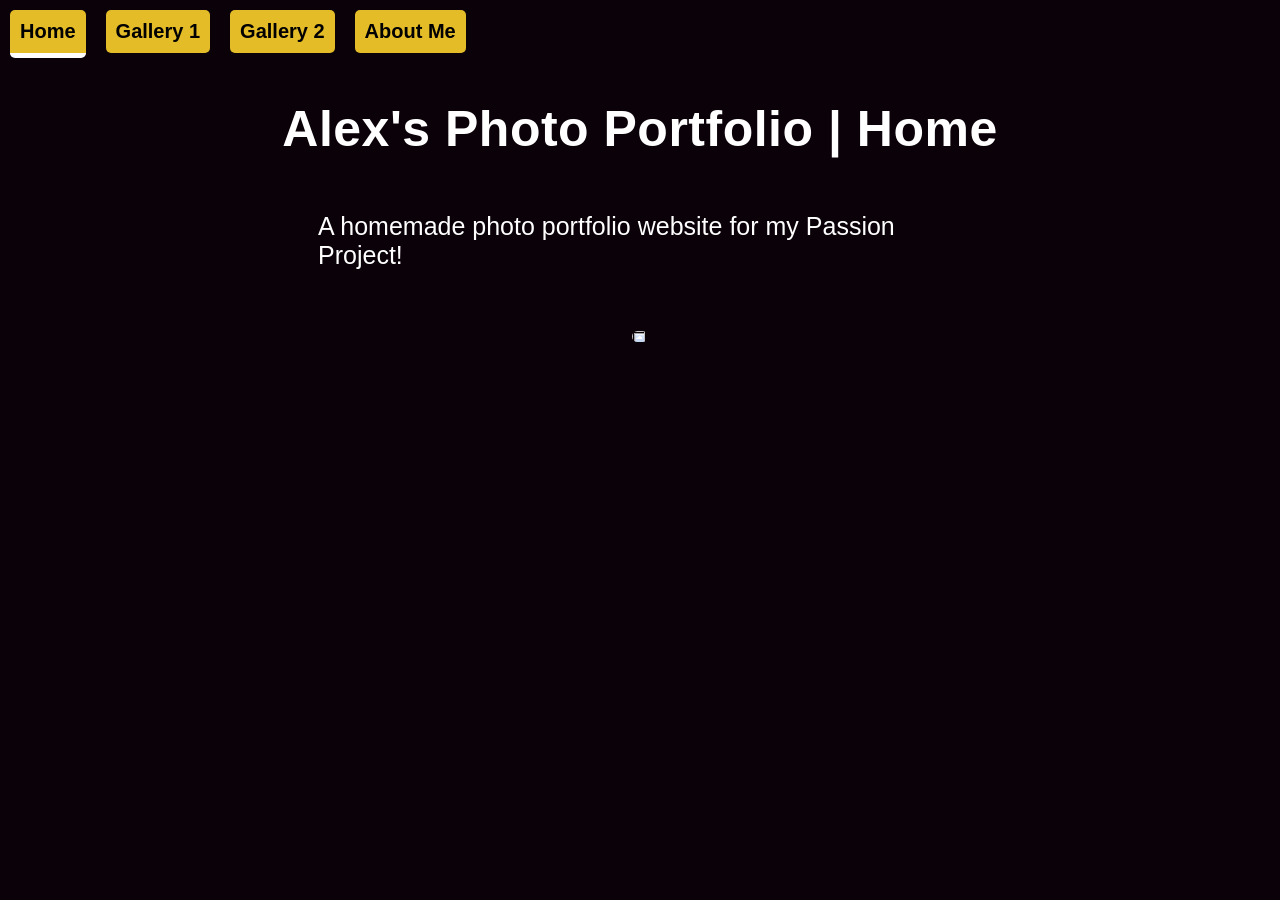
==== index.html @ cf40530d "added gallery 2, qol changes, better visuals Co-authored-by: Copilot <copilot@github.com>" ====
<!DOCTYPE html>
<html lang="en">
  <head>
    <meta charset="UTF-8">
    <meta name="viewport" content="width=device-width, initial-scale=1.0">
    <meta http-equiv="X-UA-Compatible" content="ie=edge">
    <title>Alex's Photo Portfolio</title>
    <link rel="stylesheet" href="style.css">
  </head>
  <body>
    
    <div class = "center">

    <div class = "topBar">

    
      <h1>Alex's Photo Portfolio | Home</h1>
    
    <ul>
      <li><a style = "border-bottom: 5px solid rgb(255, 255, 255);">Home</a></li>
      <li><a href="/gallery1.html">Gallery 1</a></li>
      <li><a href="/gallery2.html">Gallery 2</a></li>
      <li><a href="/about.html">About Me</a></li>
    </ul>

    </div>

    <h2>A homemade photo portfolio website for my Passion Project!</h2>

    <div class = "sizedBox"></div>
    <div class = "sizedBox"></div>

    <div class = "highlight">

    <img id = "highlightImg" src=""></img>

    </div>

    <div class = "sizedBox"></div>

    </div>

    <script src="script.js"></script>

  </body>
</html>
---- style.css ----
* {
  color: white;
  font-family: "Avantgarde", "TeX Gyre Adventor", "URW Gothic L", sans-serif;
  
}

#modal {
  display: none;
  position: fixed;
  z-index: 1000;
  left: 50%;
  top: 50%;
  transform: translate(-50%, -50%);
  width: 100%;
  height: 100%;
  justify-content: center;
  align-items: center;
  flex-direction: center;
}

#modal-desc {
  position: fixed;
  bottom: 20px;
  left: 50%;
  transform: translateX(-50%);
  font-family: 'Segoe UI', Tahoma, Verdana, sans-serif;
  z-index: 1001;
  font-size: 20px;
  background-color: rgba(0, 0, 0, 0.35);
  padding: 10px 20px;
  border-radius: 10px;
  font-weight: 550;
  transition: all 0.1s ease-in-out;
  text-shadow: none;

}

#modal-desc:hover {
  background-color: rgba(0, 0, 0, 0.67);
  transform: translateX(-50%) scale(1.12);
  color: rgb(255, 222, 101);
  text-shadow: 1px 1px 25px whitesmoke;
}

.modal-btn {
  position: fixed;
  top: 50%;
  transform: translateY(-50%);
  background-color: rgba(0, 0, 0, 0.3);
  border: none;
  color: white;
  font-size: 30px;
  padding: 10px;
  cursor: pointer;
  z-index: 1001;
  transition: all 0.1s ease-in-out;
}

.modal-btn:hover {
  background-color: rgba(0, 0, 0, 0.7);
  transform: translateY(-50%) scale(1.1);
  color: rgb(255, 222, 101);
  text-shadow: 1px 1px 25px whitesmoke;
}

#modal-btn-close {
  top: 40px;
  right: 20px;
  width: 3%;
  aspect-ratio: 1/1;
}

#modal-btn-prev {
  left: 20px;
}

#modal-btn-next {
  right: 20px;
}

#modal.fade-in {
  animation: fadeIn 0.25s;
}

@keyframes fadeIn {
  from { opacity: 0; }
  to { opacity: 1; }
}

#modal.fade-out {
  animation: fadeOut 0.25s;
}

@keyframes fadeOut {
  from { opacity: 1; }
  to { opacity: 0; }
}

#modal-image{
  position: fixed;  
  left: 0%;
  top: 0%;
  width: 100%;
  height: 100%;
}

ul {
  list-style-type: none;
  margin: 0;
  padding: 0;
  overflow: hidden;
  position: fixed;
  top: 0;
  left: 0;
  z-index: 9999;
}

li {
  float: left;
}

li a {
  display: block;
  color: rgb(0, 0, 0);
  font-weight: 700;
  font-size: 20px;
  text-align: center;
  padding: 10px;
  margin: 10px;
  text-decoration: none;
  background-color: rgb(228, 188, 40);
  box-shadow: none;
  border-radius: 5px;
  transition: all 0.1s ease-in-out;
}

/* check idk */

li a:hover {
    background-color: #e3ca4d;
    box-shadow: 3px 3px 10px whitesmoke;
    position: relative;
    transform: scale(1.03);
}

h1 {
  font-size: 50px;
  font-weight: 550;
  letter-spacing: 0.5px;
  margin-top: 100px;
  text-shadow: none;
  color: white;
  transition: all 0.1s ease-in-out;
}


h2 {
  font-size: 25px;
  font-weight: 300;
  padding-left: 5%;
  padding-right: 5%;
  text-shadow: none;
  color: white;
  transition: all 0.1s ease-in-out;
}

h1:hover,h2:hover {
  color: rgb(255, 222, 101);
  text-shadow: 1px 1px 25px whitesmoke;
}

div.sizedBox {
  width: 100%;
  height: 20px;
}

img {
    width: 50%;
    height: auto;
    margin: auto;
    border-radius: 25px;
}

img.about-me-img {
    margin-top: 25px;
    margin-bottom: 25px;
    box-shadow: none;
    transition: all 0.21s ease-in-out;
}

img.about-me-img:hover {
    box-shadow: 16px 16px 30px whitesmoke;
    position: relative;
    transform: scale(1.05);
}

#highlightImg {
    width: 82%;
    aspect-ratio: 3/2;
    margin-bottom: 40px;
    box-shadow: none;
    transition: all 0.21s ease-in-out;
}

#highlightImg:hover {
    box-shadow: 16px 16px 50px whitesmoke;
    position: relative;
    transform: scale(1.02);
}


.gallery img {
  aspect-ratio: 3/2;
  width: 100%;
  margin-top: 0px;
  margin-bottom: 8.2px;
  max-width: none;
  filter: grayscale(40%) brightness(85%);
  transition: all 0.21s ease-in-out;
  position: relative;
  z-index: 1;
  box-shadow: none;
  margin: 0 none;
  border-radius: 20px;
}

.gallery img:hover {
  box-shadow: 6px 6px 25px whitesmoke;
  filter: grayscale(0%) brightness(100%);
  position: relative;
  transform: scale(1.25);
  z-index: 9998;
  cursor: pointer;
}

div.center {
  display: grid;
  place-items: center;
  grid-area: 1/1;
}

div.highlight {
  display: grid;
  place-items: center;
}

body {
  margin: 0;
  padding: 0;
  background-color:#0b0108;
  display: flex;
  place-items: center;
  justify-content: center;
}
/* Gallery grid layout */
.gallery {
  display: grid;
  grid-template-columns: repeat(3, 1fr);;
  gap: 28px;
  width: 90vw;
  max-width: none;
  margin: auto;
}
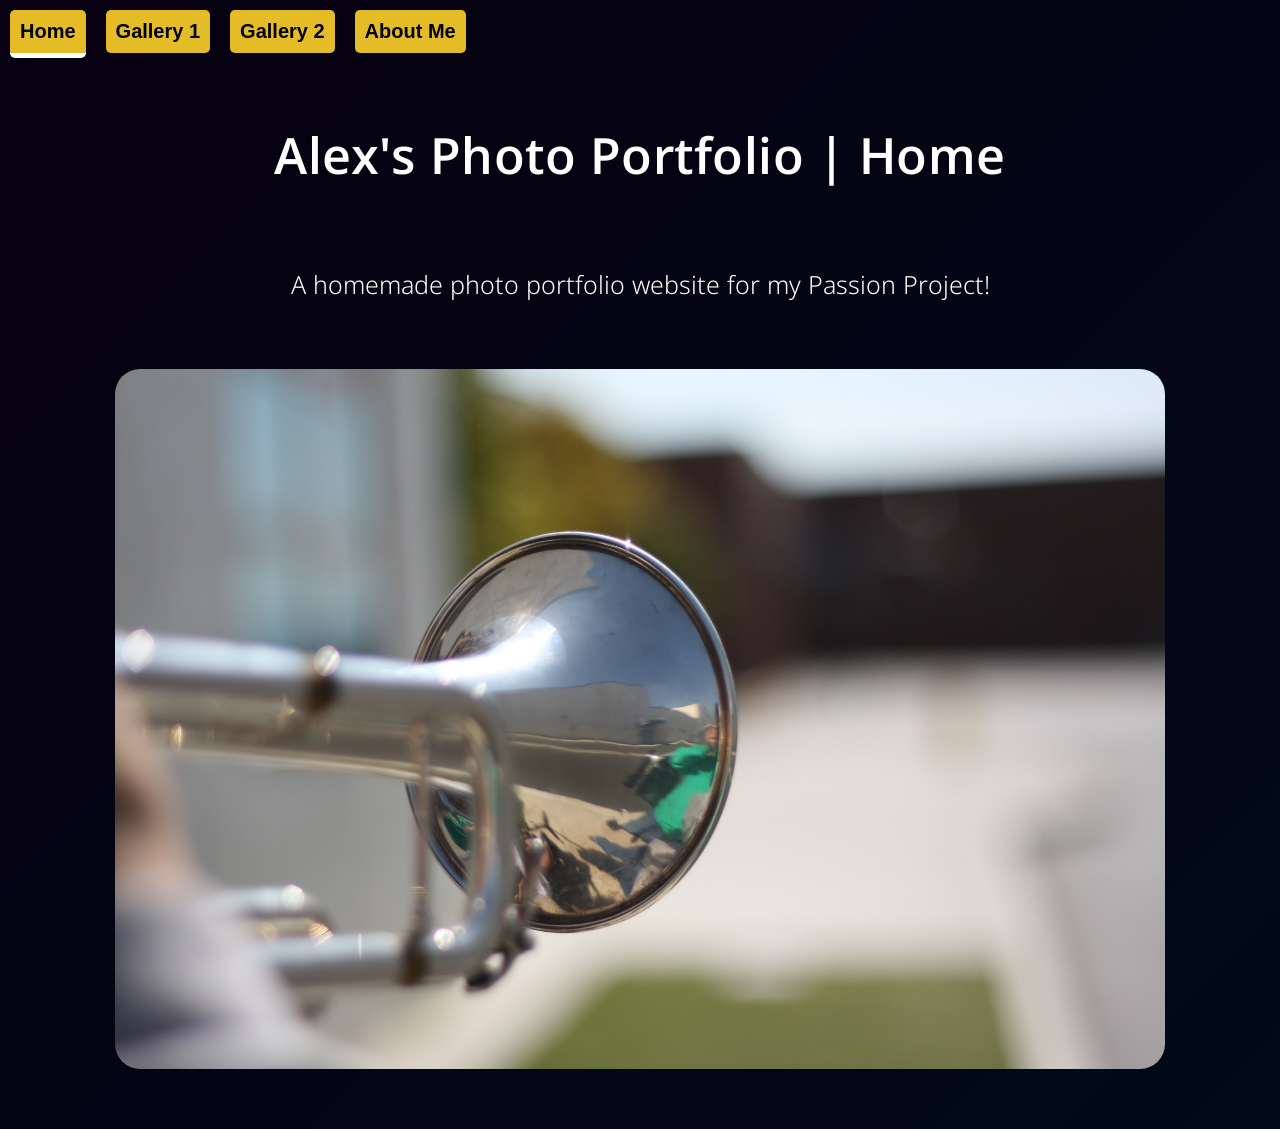
==== commit 2d7a2fc8: "minor font change Co-authored-by: Copilot <copilot@github.com>" ====
--- a/index.html
+++ b/index.html
@@ -5,6 +5,9 @@
     <meta name="viewport" content="width=device-width, initial-scale=1.0">
     <meta http-equiv="X-UA-Compatible" content="ie=edge">
     <title>Alex's Photo Portfolio</title>
+    <link rel="preconnect" href="https://fonts.googleapis.com">
+<link rel="preconnect" href="https://fonts.gstatic.com" crossorigin>
+<link href="https://fonts.googleapis.com/css2?family=Noto+Sans+Symbols:wght@100..900&display=swap" rel="stylesheet">
     <link rel="stylesheet" href="style.css">
   </head>
   <body>
--- a/style.css
+++ b/style.css
@@ -1,6 +1,7 @@
 * {
   color: white;
-  font-family: "Avantgarde", "TeX Gyre Adventor", "URW Gothic L", sans-serif;
+  /* font-family: "Avantgarde", "TeX Gyre Adventor", "URW Gothic L", sans-serif; */ 
+  font-family: 'Noto Sans Symbols', sans-serif;
   
 }
 
@@ -102,6 +103,45 @@
   top: 0%;
   width: 100%;
   height: 100%;
+}
+
+#modal-img-counter {
+  margin-left: 20px;
+  position: fixed;
+  top: 20px;
+  left: 0;
+  font-family: 'Segoe UI', Tahoma, Verdana, sans-serif;
+  z-index: 1001;
+  font-size: 25px;
+  background-color: rgba(0, 0, 0, 0.35);
+  padding: 5px 15px;
+  border-radius: 10px;
+  font-weight: 550;
+  transition: all 0.1s ease-in-out;
+  text-shadow: none;
+}
+
+#modal-img-counter:hover {
+  background-color: rgba(0, 0, 0, 0.67);
+  transform: scale(1.12);
+  color: rgb(255, 222, 101);
+  text-shadow: 1px 1px 25px whitesmoke;
+}
+
+.modal-half {
+  position: fixed;
+  top: 0;
+  width: 50%;
+  height: 100%;
+  z-index: 1000;
+}
+
+.modal-half-left {
+  left: 0;
+}
+
+.modal-half-right {
+  right: 0;
 }
 
 ul {
@@ -131,6 +171,7 @@
   background-color: rgb(228, 188, 40);
   box-shadow: none;
   border-radius: 5px;
+  font-family: 'Lucida Sans', 'Lucida Sans Regular', 'Lucida Grande', 'Lucida Sans Unicode', Geneva, Verdana, sans-serif;
   transition: all 0.1s ease-in-out;
 }
 
@@ -247,7 +288,7 @@
 body {
   margin: 0;
   padding: 0;
-  background-color:#0b0108;
+  background-image: linear-gradient(135deg, #070010 0%, #010a18 100%);
   display: flex;
   place-items: center;
   justify-content: center;
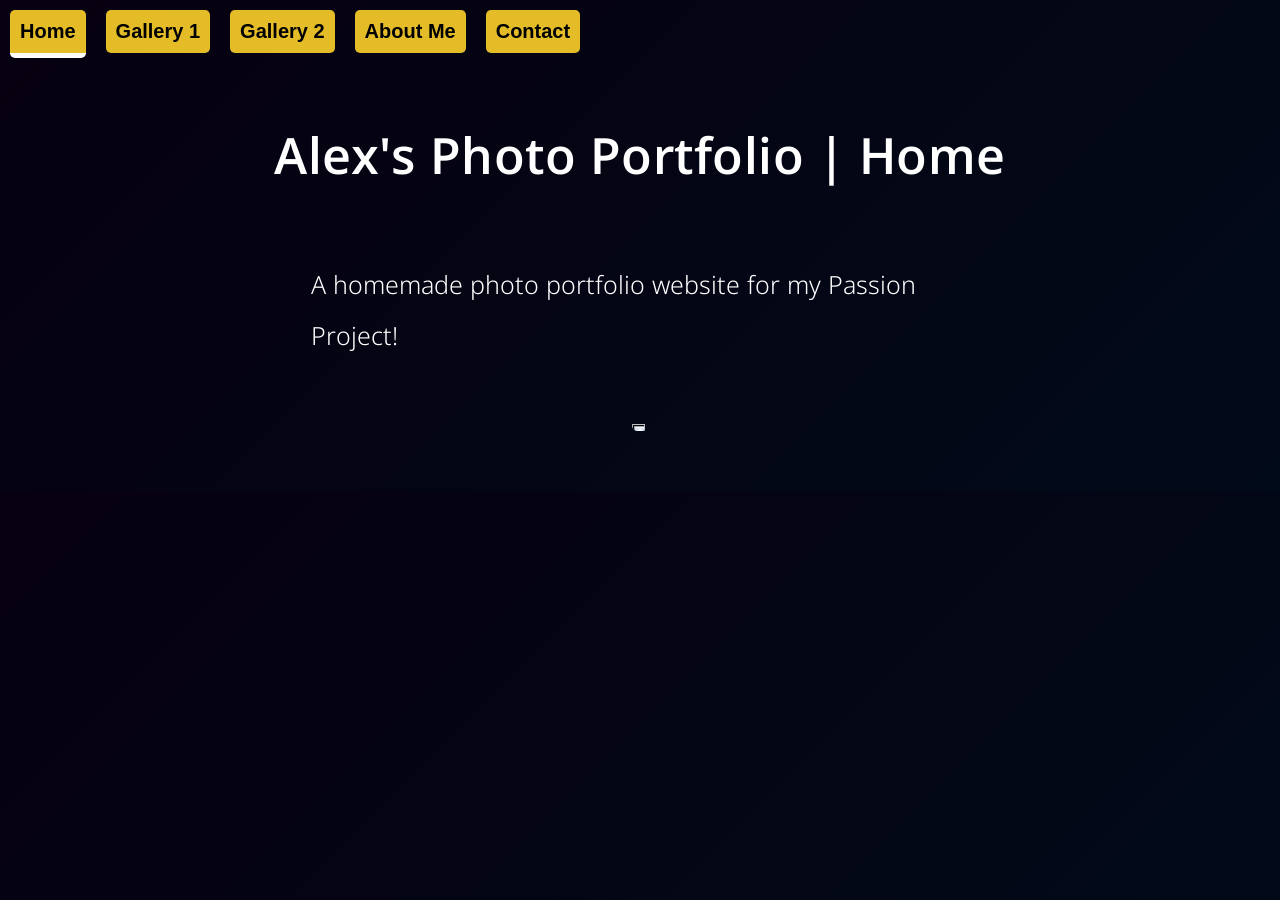
==== commit 44a53808: "added contact html for contact form with emailjs Co-authored-by: Copilot <copilot@github.com>" ====
--- a/index.html
+++ b/index.html
@@ -24,6 +24,7 @@
       <li><a href="/gallery1.html">Gallery 1</a></li>
       <li><a href="/gallery2.html">Gallery 2</a></li>
       <li><a href="/about.html">About Me</a></li>
+      <li><a href="/contact.html">Contact</a></li>
     </ul>
 
     </div>
--- a/style.css
+++ b/style.css
@@ -55,6 +55,44 @@
   cursor: pointer;
   z-index: 1001;
   transition: all 0.1s ease-in-out;
+}
+
+form {
+  display: flex;
+  flex-direction: column;
+  align-items: center;
+  gap: 1.5vw;
+  padding: 50px;
+  width: 50%;
+  height: auto;
+  aspect-ratio: 1/1;
+  border: 5px solid whitesmoke;
+  border-radius: 20px;
+  background-color: rgba(0, 0, 0, 0.35);
+}
+
+form input, form textarea, form button {
+  width: 20vw;
+  height: 4vw;
+  padding: 10px;
+  border: none;
+  border-radius: 5px;
+  font-size: 15px;
+  color: black;
+  box-shadow: none;
+  transition: all 0.1s ease-in-out;
+}
+
+form input:focus, form textarea:focus, form button:hover {
+  outline: none;
+  transform: scale(1.05);
+  box-shadow: 1px 1px 25px whitesmoke;
+}
+
+form button {
+  background-color: rgb(228, 188, 40);
+  color: black;
+  font-weight: 700;
 }
 
 .modal-btn:hover {
@@ -205,7 +243,17 @@
   transition: all 0.1s ease-in-out;
 }
 
-h1:hover,h2:hover {
+h3 {
+  font-size: 15px;
+  font-weight: 300;
+  padding-left: 5%;
+  padding-right: 5%;
+  text-shadow: none;
+  color: white;
+  transition: all 0.1s ease-in-out;
+}
+
+h1:hover,h2:hover,h3:hover {
   color: rgb(255, 222, 101);
   text-shadow: 1px 1px 25px whitesmoke;
 }
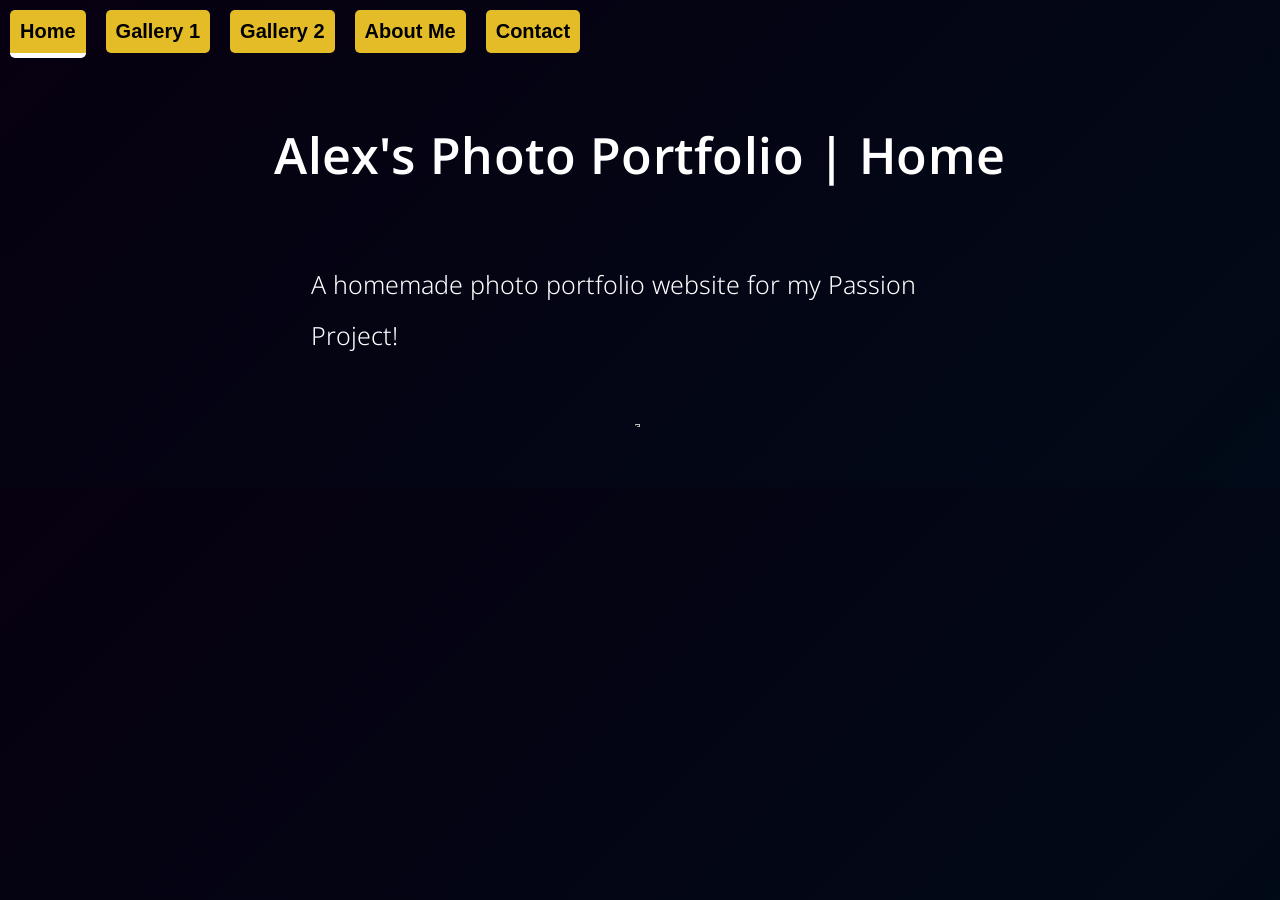
==== commit ea001930: "added sunday's pictures as well as a few fixes for mobile/other device support Co-authored-by: Copil" ====
--- a/index.html
+++ b/index.html
@@ -36,7 +36,7 @@
 
     <div class = "highlight">
 
-    <img id = "highlightImg" src=""></img>
+    <img id = "highlightImg" src="" onclick="shuffleHighlights();"></img>
 
     </div>
 
--- a/style.css
+++ b/style.css
@@ -2,7 +2,11 @@
   color: white;
   /* font-family: "Avantgarde", "TeX Gyre Adventor", "URW Gothic L", sans-serif; */ 
   font-family: 'Noto Sans Symbols', sans-serif;
-  
+  transition: all 0.1s ease-in-out;
+}
+
+button {
+  cursor: pointer;
 }
 
 #modal {
@@ -71,9 +75,15 @@
   background-color: rgba(0, 0, 0, 0.35);
 }
 
+form:hover {
+  box-shadow: 16px 16px 50px whitesmoke;
+  border: 7px solid rgb(255, 222, 101);
+  transform: scale(1.02);
+}
+
 form input, form textarea, form button {
-  width: 20vw;
-  height: 4vw;
+  width: 400px;
+  height: 50px;
   padding: 10px;
   border: none;
   border-radius: 5px;
@@ -137,10 +147,16 @@
 
 #modal-image{
   position: fixed;  
-  left: 0%;
-  top: 0%;
-  width: 100%;
-  height: 100%;
+  left: 50%;
+  top: 50%;
+  transform: translateX(-50%) translateY(-50%);
+  width: auto;
+  height: auto;
+  aspect-ratio: 3/2;
+  border-radius: 0px;
+  max-width: 100%;
+  max-height: 100%;
+
 }
 
 #modal-img-counter {
@@ -278,21 +294,22 @@
 }
 
 img.about-me-img:hover {
-    box-shadow: 16px 16px 30px whitesmoke;
+    box-shadow: 1px 1px 25px whitesmoke;
     position: relative;
     transform: scale(1.05);
 }
 
 #highlightImg {
-    width: 82%;
+    width: 50%;
     aspect-ratio: 3/2;
     margin-bottom: 40px;
     box-shadow: none;
     transition: all 0.21s ease-in-out;
+    border-radius: 60px;
 }
 
 #highlightImg:hover {
-    box-shadow: 16px 16px 50px whitesmoke;
+    box-shadow: 5px 5px 50px whitesmoke;
     position: relative;
     transform: scale(1.02);
 }
@@ -333,6 +350,10 @@
   place-items: center;
 }
 
+html, body {
+  background-image: linear-gradient(135deg, #070010 0%, #010a18 100%);
+}
+
 body {
   margin: 0;
   padding: 0;
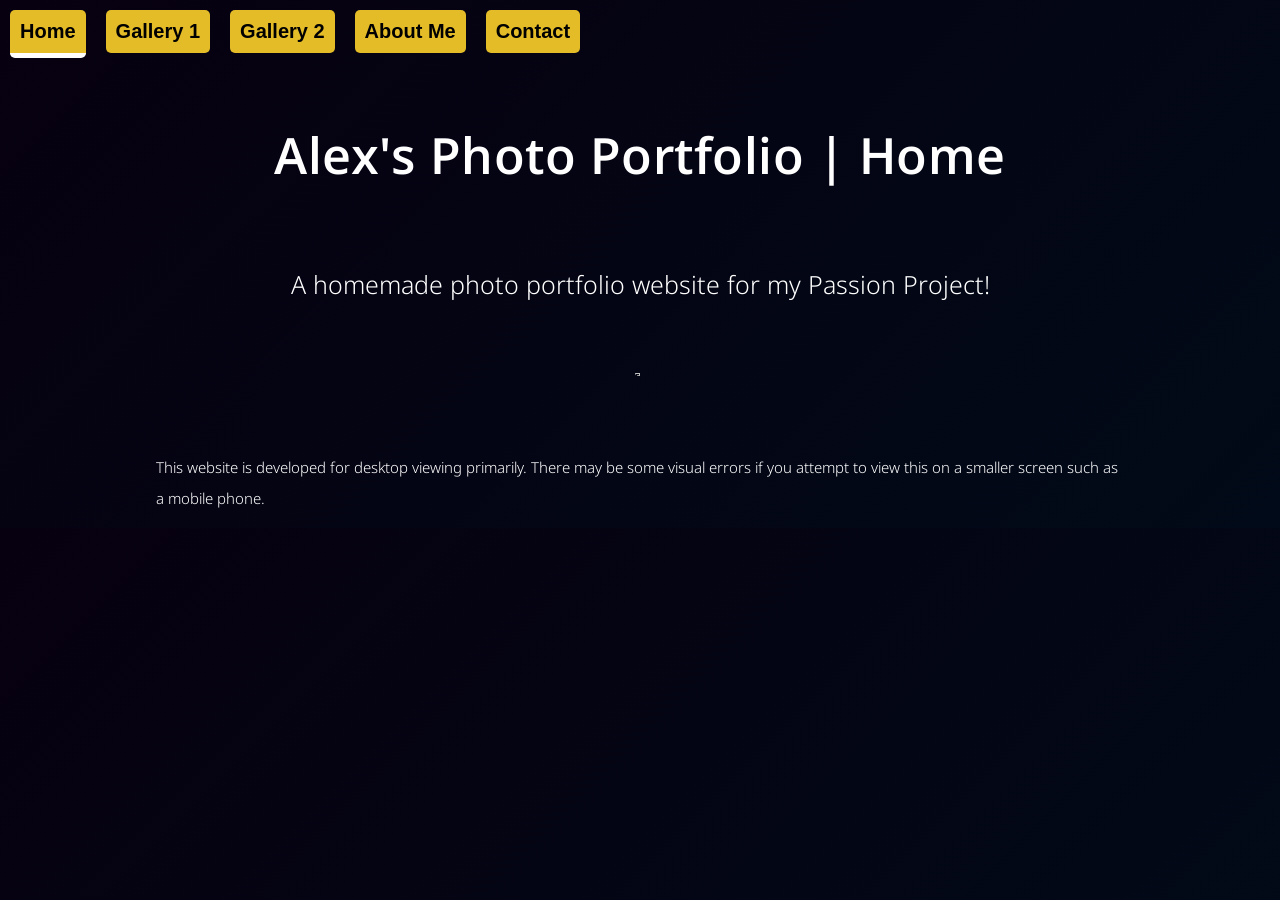
==== commit 79f702d6: "added stuff to about, index, contact, style, added video. FINAL PRODUCT (as of tuesday may 12) Co-au" ====
--- a/index.html
+++ b/index.html
@@ -42,7 +42,10 @@
 
     <div class = "sizedBox"></div>
 
+    <h3>This website is developed for desktop viewing primarily. There may be some visual errors if you attempt to view this on a smaller screen such as a mobile phone.</h3>
+
     </div>
+    
 
     <script src="script.js"></script>
 
--- a/style.css
+++ b/style.css
@@ -7,6 +7,19 @@
 
 button {
   cursor: pointer;
+}
+
+video {
+  border-radius: 35px;
+  box-shadow: none;
+  transition: all 0.1s ease-in-out;
+  margin-top: 20px;
+  margin-bottom: 40px;
+}
+
+video:hover {
+  box-shadow: 1px 1px 20px whitesmoke;
+  position: relative;
 }
 
 #modal {
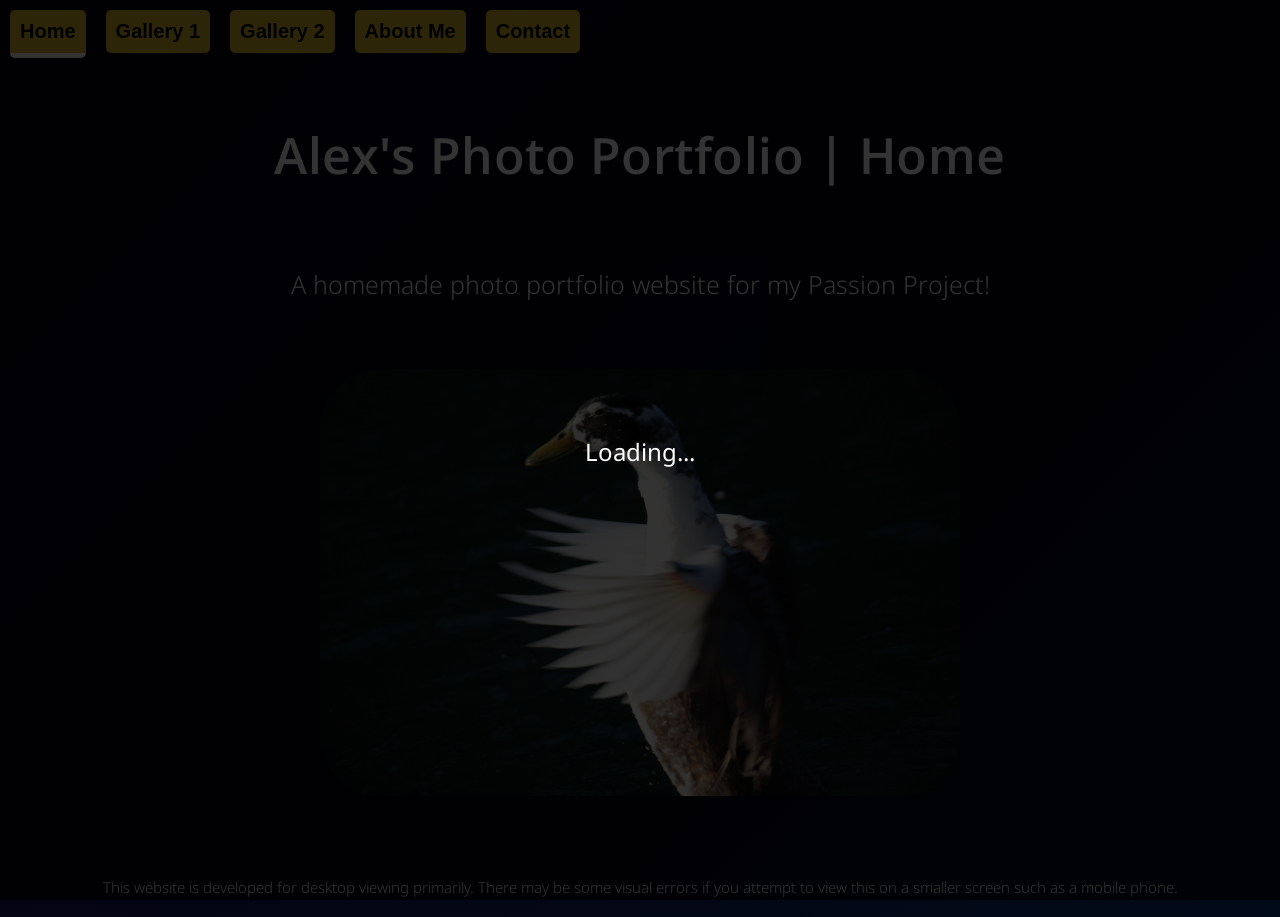
==== commit 2f25cb31: "initial lolading to solve all loading fixes hopefully :) Co-authored-by: Copilot <copilot@github.com" ====
--- a/index.html
+++ b/index.html
@@ -5,12 +5,18 @@
     <meta name="viewport" content="width=device-width, initial-scale=1.0">
     <meta http-equiv="X-UA-Compatible" content="ie=edge">
     <title>Alex's Photo Portfolio</title>
+    <link rel="icon" href="data:image/svg+xml,<svg xmlns='http://www.w3.org/2000/svg' viewBox='0 0 100 100'><text y='75' font-size='75'>📸</text></svg>">
     <link rel="preconnect" href="https://fonts.googleapis.com">
 <link rel="preconnect" href="https://fonts.gstatic.com" crossorigin>
 <link href="https://fonts.googleapis.com/css2?family=Noto+Sans+Symbols:wght@100..900&display=swap" rel="stylesheet">
     <link rel="stylesheet" href="style.css">
   </head>
   <body>
+
+    <div id="loading-screen">
+      <div class="loader"></div>
+      <p>Loading...</p>
+    </div>
     
     <div class = "center">
 
--- a/style.css
+++ b/style.css
@@ -3,6 +3,39 @@
   /* font-family: "Avantgarde", "TeX Gyre Adventor", "URW Gothic L", sans-serif; */ 
   font-family: 'Noto Sans Symbols', sans-serif;
   transition: all 0.1s ease-in-out;
+}
+
+#loading-screen {
+  position: fixed;
+  top: 0;
+  left: 0;
+  width: 100%;
+  height: 100%;
+  background-color: rgba(0, 0, 0, 0.8);
+  display: none;
+  justify-content: center;
+  align-items: center;
+  z-index: 15000;
+  transition: all 0.1s ease-in-out;
+}
+
+#loader {
+  border: 8px solid rgba(255, 255, 255, 0.2);
+  border-top: 8px solid white;
+  border-radius: 50%;
+  width: 60px;
+  height: 60px;
+  animation: spin 1s linear infinite;
+}
+
+#loading-screen p {
+  font-size: 24px;
+  color: white;
+}
+
+@keyframes spin {
+  0% { transform: rotate(0deg); }
+  100% { transform: rotate(360deg); }
 }
 
 button {
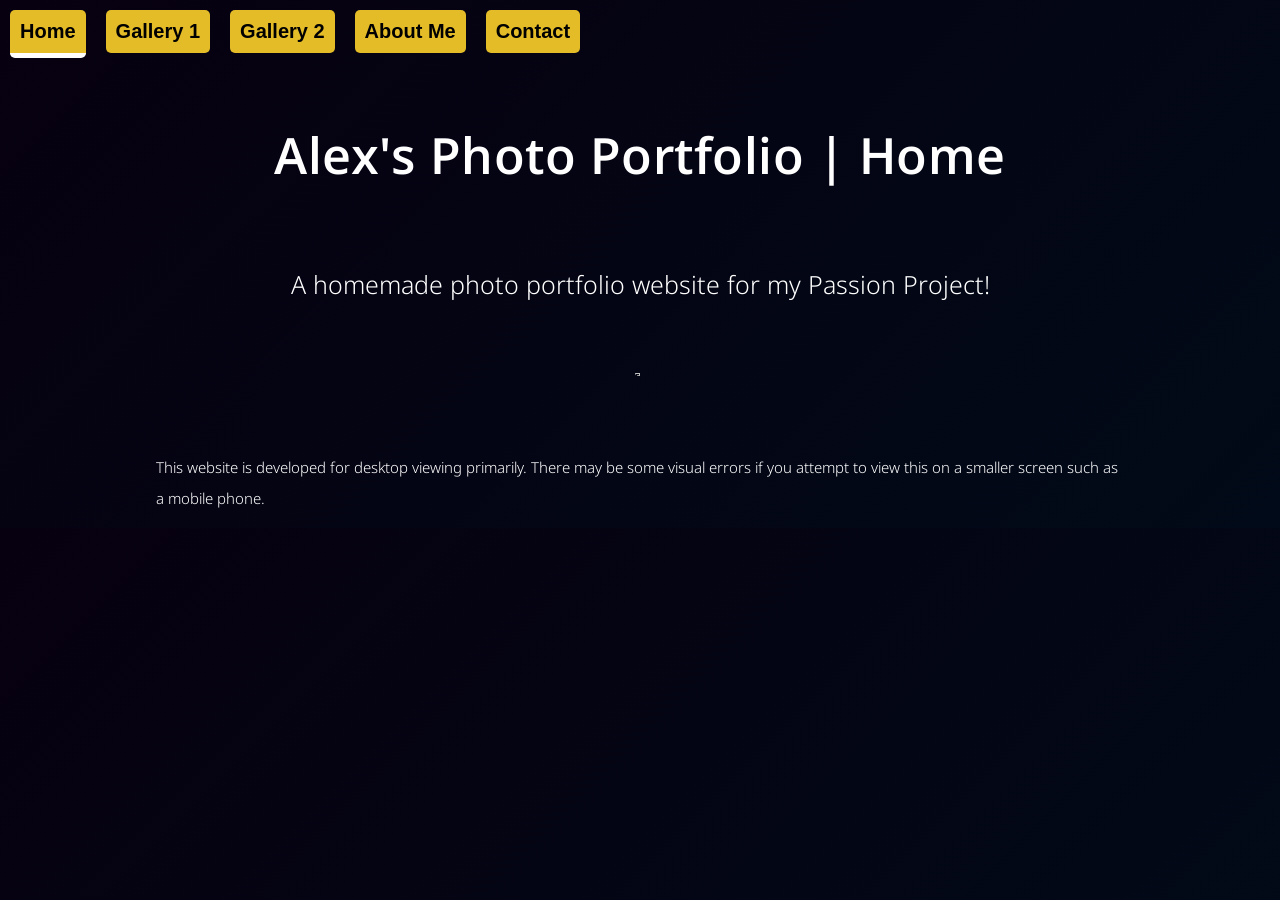
==== commit a9c30e76: "skip loading functionality Co-authored-by: Copilot <copilot@github.com>" ====
--- a/index.html
+++ b/index.html
@@ -12,11 +12,6 @@
     <link rel="stylesheet" href="style.css">
   </head>
   <body>
-
-    <div id="loading-screen">
-      <div class="loader"></div>
-      <p>Loading...</p>
-    </div>
     
     <div class = "center">
 
--- a/style.css
+++ b/style.css
@@ -13,6 +13,7 @@
   height: 100%;
   background-color: rgba(0, 0, 0, 0.8);
   display: none;
+  flex-direction: column;
   justify-content: center;
   align-items: center;
   z-index: 15000;
@@ -40,6 +41,16 @@
 
 button {
   cursor: pointer;
+}
+
+#skip-loading-btn {
+  margin-top: 20px;
+  padding: 10px 20px;
+  font-size: 16px;
+  background-color: rgb(228, 188, 40);
+  color: black;
+  border: none;
+  border-radius: 5px;
 }
 
 video {
